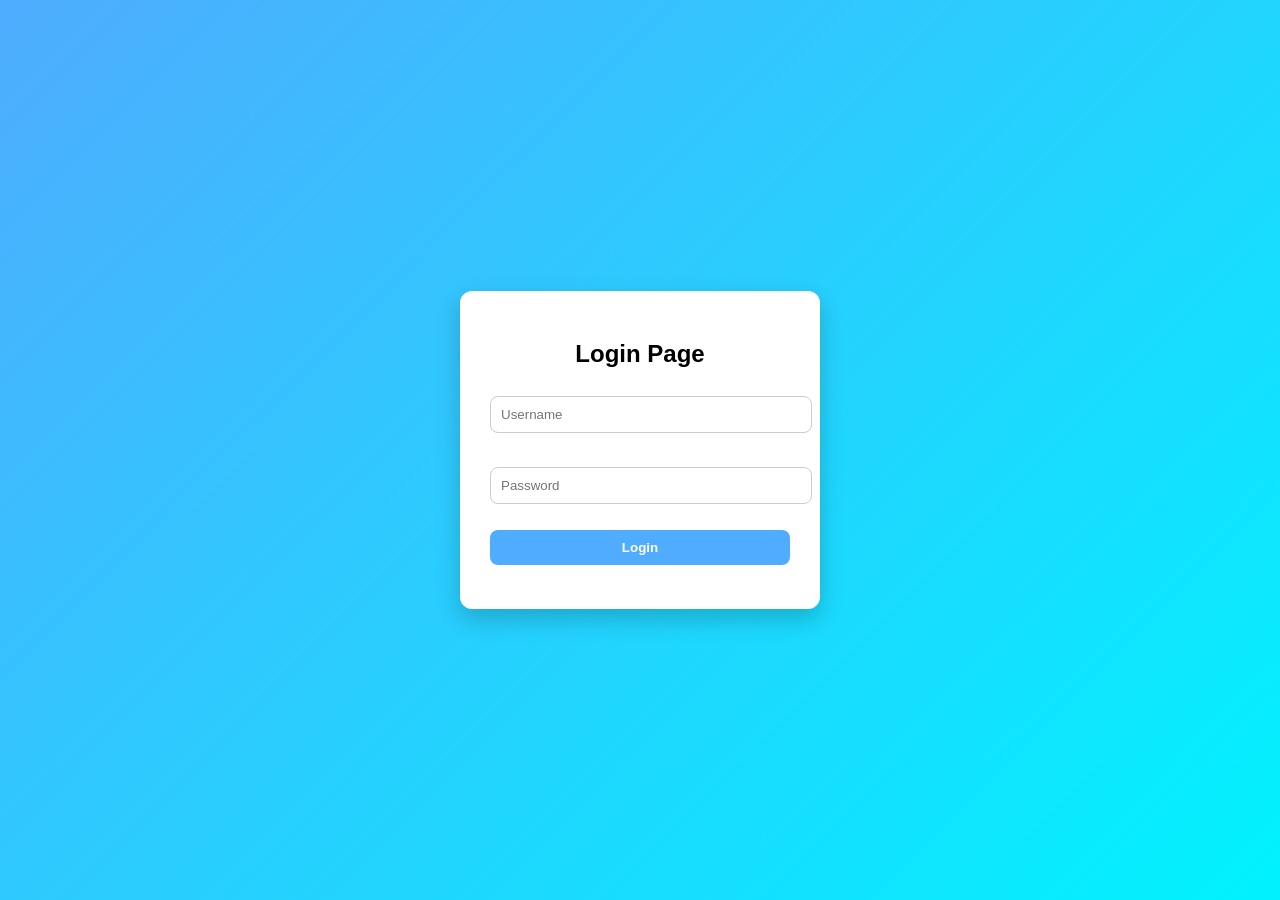
==== dashboard.html @ 9434ac03 "second commit" ====
<html lang="en">
<head>
    <meta charset="UTF-8">
    <meta name="viewport" content="width=device-width, initial-scale=1.0">
    <title>Dasboard</title>
    <link rel="stylesheet" href="style.css">
</head>
<body>
    <div class="container"> 
    <button onclick="logout()">Logout</button>
<h2>Welcome to Dashboard</h2>
<p>This is the dashboard page. You have successfully logged in.</p>

<script>
if (localStorage.getItem("loggedIn") !== "true") {
    window.location.href = "index.html";
}

function logout() {
    localStorage.removeItem("loggedIn");
    window.location.href = "index.html";
}
</script>


</body>
</html>
---- style.css ----
/* Reset */
body {
    font-family: Arial, sans-serif;
    background: linear-gradient(135deg, #4facfe, #00f2fe);
    margin: 0;
    height: 100vh;
    display: flex;
    justify-content: center;
    align-items: center;
}

/* Container */
.container {
    background: white;
    padding: 30px;
    border-radius: 12px;
    width: 300px;
    text-align: center;
    box-shadow: 0 10px 25px rgba(0,0,0,0.2);
}

/* Title */
h2 {
    margin-bottom: 20px;
}

/* Inputs */
input {
    width: 100%;
    padding: 10px;
    margin: 8px 0;
    border-radius: 8px;
    border: 1px solid #ccc;
    outline: none;
}

/* Button */
button {
    width: 100%;
    padding: 10px;
    border: none;
    border-radius: 8px;
    background: #4facfe;
    color: white;
    font-weight: bold;
    cursor: pointer;
    button:active {
    transform: scale(0.98);
}
}

button:hover {
    background: #3a8be0;
}

/* Message */
#message {
    margin-top: 10px;
    font-size: 14px;
}
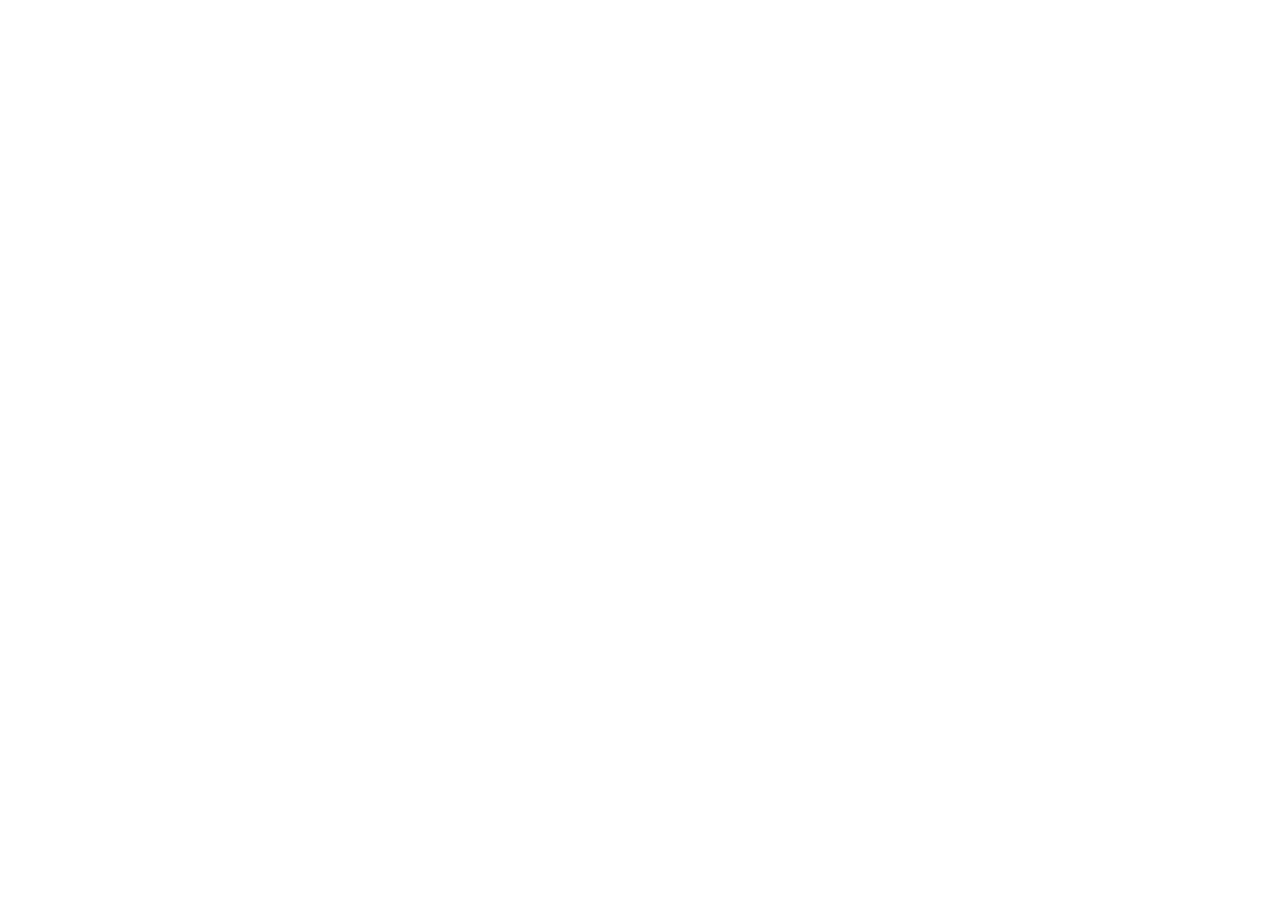
==== commit 2a7b8bc9: "update second" ====
--- a/dashboard.html
+++ b/dashboard.html
@@ -1,4 +1,4 @@
-<html lang="en">
+<!-- <html lang="en">
 <head>
     <meta charset="UTF-8">
     <meta name="viewport" content="width=device-width, initial-scale=1.0">
@@ -24,4 +24,4 @@
 
 
 </body>
-</html>+</html> -->
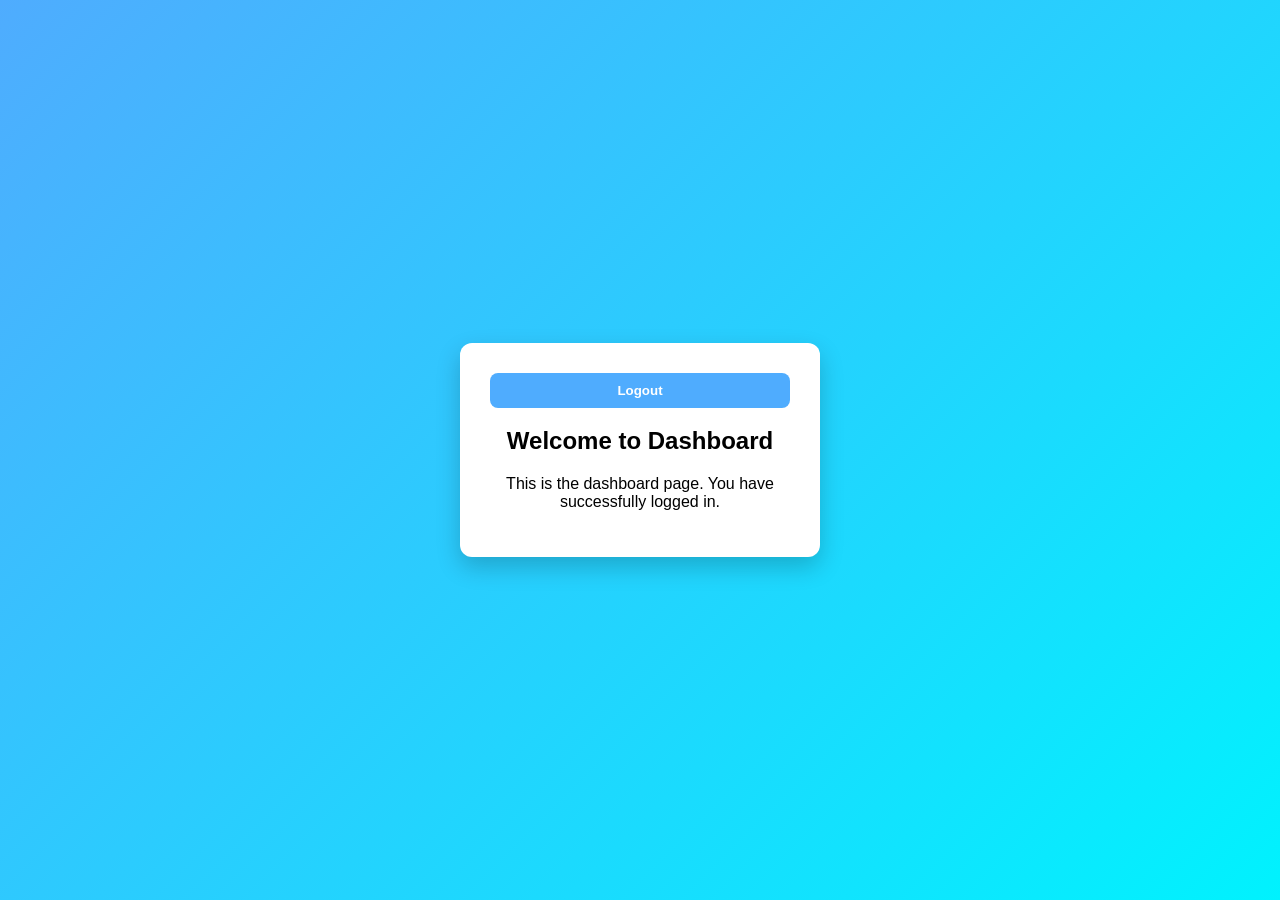
==== commit 84eede7c: "main" ====
--- a/dashboard.html
+++ b/dashboard.html
@@ -1,4 +1,4 @@
-<!-- <html lang="en">
+<html lang="en">
 <head>
     <meta charset="UTF-8">
     <meta name="viewport" content="width=device-width, initial-scale=1.0">
@@ -13,7 +13,6 @@
 
 <script>
 if (localStorage.getItem("loggedIn") !== "true") {
-    window.location.href = "index.html";
 }
 
 function logout() {
@@ -24,4 +23,4 @@
 
 
 </body>
-</html> -->+</html>
